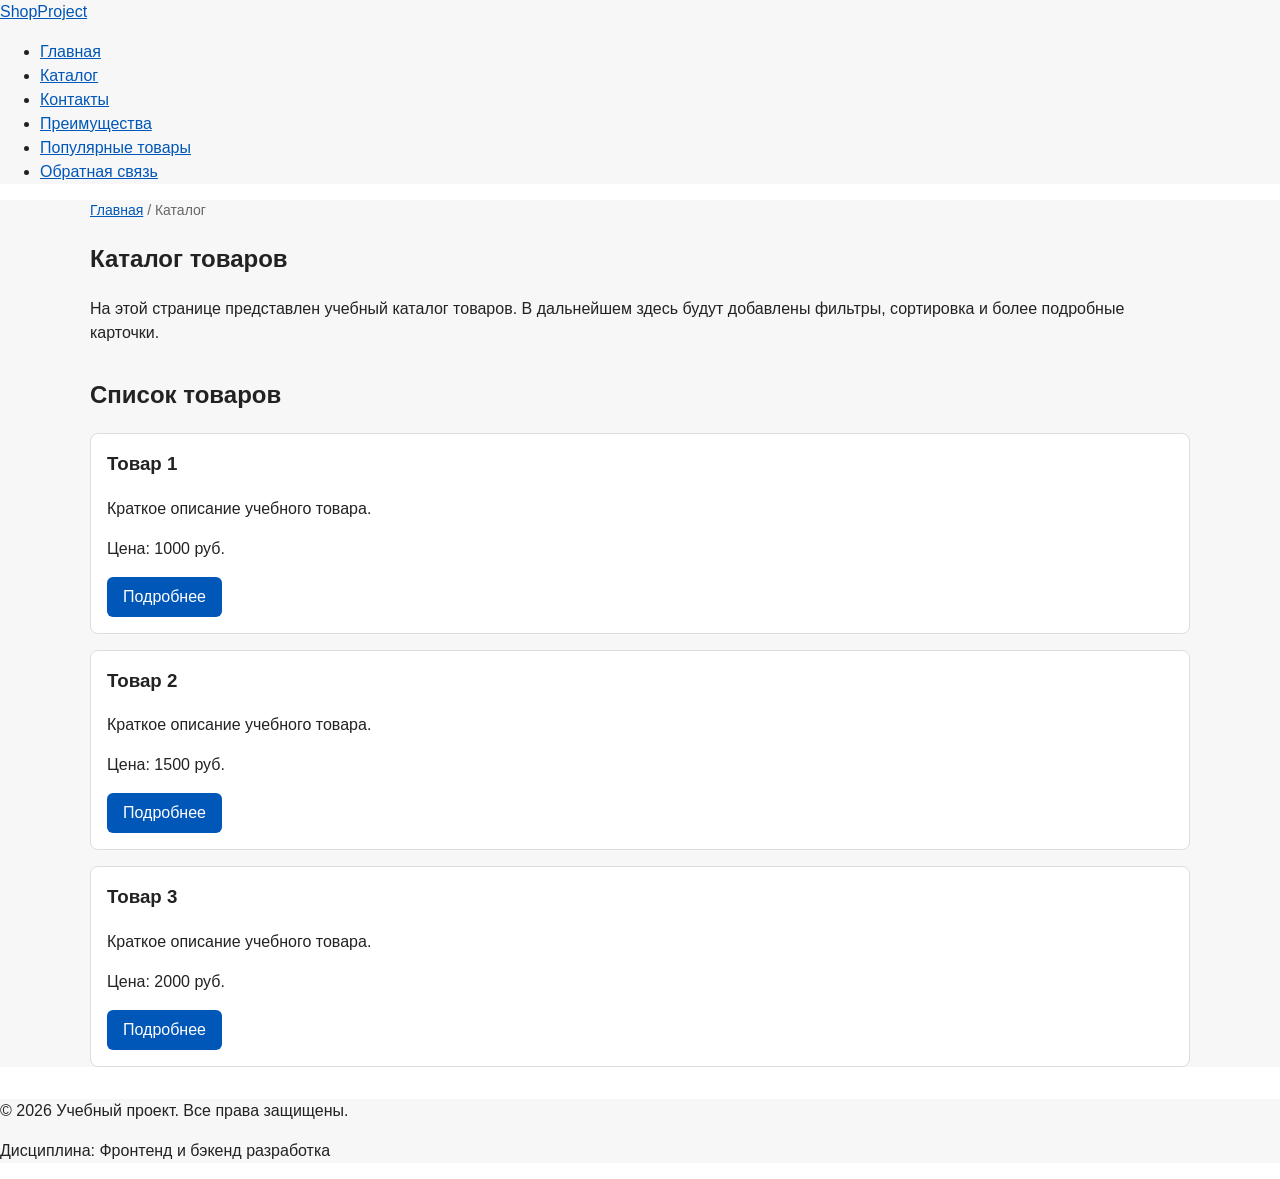
==== catalog.html @ a9aa0efc "feat: add multi-page structure navigation and anchors" ====
<!DOCTYPE html>
<html lang="ru">
<head>
  <meta charset="UTF-8">
  <meta name="viewport" content="width=device-width, initial-scale=1.0">
  <meta name="description" content="Каталог товаров учебного интернет-магазина.">
  <title>Каталог товаров – Учебный интернет-магазин</title>
  <link rel="stylesheet" href="css/style.css">
</head>
<body>
  <header>
    <div class="site-header">
      <a class="site-logo" href="index.html">ShopProject</a>
      <nav class="site-nav" aria-label="Основная навигация">
        <ul class="site-nav_list">
          <li><a href="index.html">Главная</a></li>
          <li><a href="catalog.html">Каталог</a></li>
          <li><a href="contacts.html">Контакты</a></li>
          <li><a href="index.html#advantages">Преимущества</a></li>
          <li><a href="index.html#popular">Популярные товары</a></li>
          <li><a href="index.html#contacts">Обратная связь</a></li>
        </ul>
      </nav>
    </div>
  </header>

  <main>
    <nav class="breadcrumbs" aria-label="Хлебные крошки">
      <a href="index.html">Главная</a>
      <span>Каталог</span>
    </nav>

    <section class="section">
      <h1>Каталог товаров</h1>
      <p>На этой странице представлен учебный каталог товаров. В дальнейшем здесь будут добавлены фильтры, сортировка и более подробные карточки.</p>
    </section>

    <section class="section">
      <h2>Список товаров</h2>
      <article class="product-card">
        <h3>Товар 1</h3>
        <p>Краткое описание учебного товара.</p>
        <p>Цена: 1000 руб.</p>
        <a class="button" href="index.html#popular">Подробнее</a>
      </article>
      <article class="product-card">
        <h3>Товар 2</h3>
        <p>Краткое описание учебного товара.</p>
        <p>Цена: 1500 руб.</p>
        <a class="button" href="index.html#popular">Подробнее</a>
      </article>
      <article class="product-card">
        <h3>Товар 3</h3>
        <p>Краткое описание учебного товара.</p>
        <p>Цена: 2000 руб.</p>
        <a class="button" href="index.html#popular">Подробнее</a>
      </article>
    </section>
  </main>

  <footer>
    <p>&copy; 2026 Учебный проект. Все права защищены.</p>
    <p>Дисциплина: Фронтенд и бэкенд разработка</p>
  </footer>
</body>
</html>
---- css/style.css ----
/* ===============================
   1. Переменные проекта
   =============================== */

:root {
  /* Основные цвета проекта */
  --color-bg: #ffffff;
  --color-text: #222222;
  --color-muted: #666666;
  --color-primary: #0057b8;
  --color-primary-dark: #003f86;
  --color-border: #dddddd;
  --color-surface: #f7f7f7;
  --color-surface-accent: #eef5ff;
  --color-danger: #b00020;
  --color-success: #168a2f;
  --color-success-bg: #eefaf0;
  --color-white: #ffffff;

  /* Отступы */
  --space-xs: 4px;
  --space-sm: 8px;
  --space-md: 16px;
  --space-lg: 24px;
  --space-xl: 32px;

  /* Скругления */
  --radius-sm: 6px;
  --radius-md: 8px;
  --radius-lg: 12px;

  /* Размеры */
  --container-width: 1100px;
}
/* ===============================
   2. Базовые стили
   =============================== */

* {
  box-sizing: border-box;
}

body {
  margin: 0;
  font-family: Arial, sans-serif;
  line-height: 1.5;
  color: var(--color-text);
  background-color: var(--color-bg);
}
header {
  background-color: var(--color-surface);
}

main,
footer {
  background-color: var(--color-surface);
}
/* ===============================
   3. Общие элементы интерфейса
   =============================== */

a {
  color: var(--color-primary);
}

a:hover {
  color: var(--color-primary-dark);
}

a:focus-visible {
  outline: 2px solid var(--color-primary);
  outline-offset: 3px;
}
.button {
  display: inline-block;
  padding: var(--space-sm) var(--space-md);
  color: var(--color-white);
  background-color: var(--color-primary);
  text-decoration: none;
  border: none;
  border-radius: var(--radius-sm);
  cursor: pointer;
}

.button:hover {
  background-color: var(--color-primary-dark);
}

.button:focus-visible {
  outline: 2px solid var(--color-primary);
  outline-offset: 3px;
}

.button:disabled {
  opacity: 0.6;
  cursor: not-allowed;
}
/* ===============================
   4. Компоненты страницы
   =============================== */

.hero {
  max-width: var(--container-width);
  margin: 0 auto var(--space-xl);
  padding: var(--space-xl) var(--space-lg);
  background-color: var(--color-surface-accent);
  border-radius: var(--radius-lg);
}

.section {
  max-width: var(--container-width);
  margin: 0 auto var(--space-xl);
}

.section h2 {
  margin-top: 0;
}
.product-card {
  margin-bottom: var(--space-md);
  padding: var(--space-md);
  border: 1px solid var(--color-border);
  border-radius: var(--radius-md);
  background-color: var(--color-bg);
}

.product-card:hover {
  border-color: var(--color-primary);
}

.product-card h3 {
  margin-top: 0;
}
.aside-info {
  max-width: var(--container-width);
  margin: 0 auto var(--space-xl);
  padding: var(--space-md);
  border-left: 4px solid var(--color-primary);
  background-color: var(--color-surface);
}
/* ===============================
   5. Форма и модальное окно
   =============================== */

.order-dialog {
  width: min(100% - 32px, 560px);
  padding: var(--space-lg);
  border: none;
  border-radius: var(--radius-lg);
}

.order-dialog::backdrop {
  background-color: rgba(0, 0, 0, 0.5);
}

.form-field {
  margin-bottom: var(--space-md);
}

.form-field label {
  display: block;
  margin-bottom: var(--space-xs);
}

.form-field input,
.form-field select,
.form-field textarea {
  width: 100%;
  padding: 10px 12px;
  border: 1px solid var(--color-border);
  border-radius: var(--radius-sm);
  font: inherit;
}

.form-field input[type="checkbox"] {
  width: auto;
}

.form-field small {
  display: block;
  margin-top: var(--space-xs);
  color: var(--color-muted);
}
.form-field input:hover,
.form-field select:hover,
.form-field textarea:hover {
  border-color: var(--color-primary);
}

.form-field input:focus-visible,
.form-field select:focus-visible,
.form-field textarea:focus-visible,
.form-actions button:focus-visible {
  outline: 2px solid var(--color-primary);
  outline-offset: 3px;
}

[aria-invalid="true"] {
  border-color: var(--color-danger);
}


/*
  Кнопки формы.
*/
/*
.form-actions {
  display: flex;
  gap: 12px;
  margin-top: 20px;
}
*/

/*
  Сообщение об успешной отправке.
*/
.success-message {
  max-width: 1100px;
  margin: 24px auto;
  padding: 16px;
  border-left: 4px solid #168a2f;
  background-color: #eefaf0;
}

/* Стили для хлебных крошек */
.breadcrumbs {
  max-width: var(--container-width);
  margin: 0 auto var(--space-md);
  font-size: 14px;
  color: var(--color-muted);
}

.breadcrumbs a {
  color: var(--color-primary);
}

.breadcrumbs span::before {
  content: " / ";
  color: var(--color-muted);
}

/* Плавная прокрутка к якорям */
html {
  scroll-behavior: smooth;
}

/* Подсветка цели якоря */
:target {
  outline: 2px dashed var(--color-primary);
  outline-offset: 4px;
}
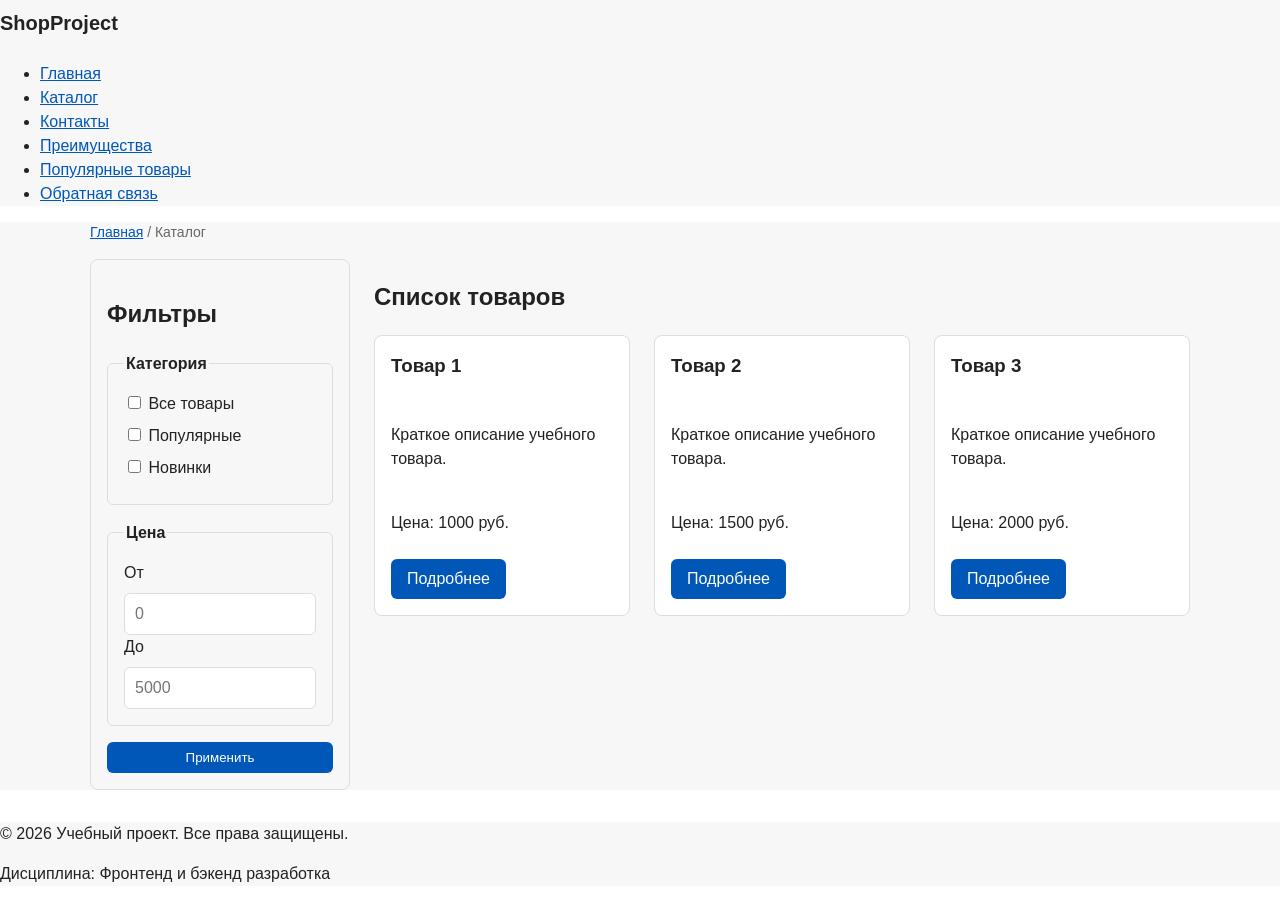
==== commit 46947dda: "feat: add flex navigation and grid catalog layout" ====
--- a/catalog.html
+++ b/catalog.html
@@ -25,38 +25,69 @@
   </header>
 
   <main>
-    <nav class="breadcrumbs" aria-label="Хлебные крошки">
-      <a href="index.html">Главная</a>
-      <span>Каталог</span>
-    </nav>
+  <nav class="breadcrumbs" aria-label="Хлебные крошки">
+    <a href="index.html">Главная</a>
+    <span>Каталог</span>
+  </nav>
 
-    <section class="section">
-      <h1>Каталог товаров</h1>
-      <p>На этой странице представлен учебный каталог товаров. В дальнейшем здесь будут добавлены фильтры, сортировка и более подробные карточки.</p>
+  <section class="catalog-layout">
+    <aside class="catalog-filters">
+      <h2>Фильтры</h2>
+
+      <form class="filters-form" action="#" method="get">
+        <fieldset>
+          <legend>Категория</legend>
+          <label>
+            <input type="checkbox" name="category" value="all"> Все товары
+          </label>
+          <label>
+            <input type="checkbox" name="category" value="popular"> Популярные
+          </label>
+          <label>
+            <input type="checkbox" name="category" value="new"> Новинки
+          </label>
+        </fieldset>
+
+        <fieldset>
+          <legend>Цена</legend>
+          <label for="price-from">От</label>
+          <input id="price-from" name="price-from" type="number" min="0" placeholder="0">
+
+          <label for="price-to">До</label>
+          <input id="price-to" name="price-to" type="number" min="0" placeholder="5000">
+        </fieldset>
+
+        <button class="button" type="submit">Применить</button>
+      </form>
+    </aside>
+
+    <section class="catalog-products">
+      <h2>Список товаров</h2>
+      <div class="products-grid">
+        <article class="product-card">
+          <h3>Товар 1</h3>
+          <p>Краткое описание учебного товара.</p>
+          <p>Цена: 1000 руб.</p>
+          <a class="button" href="index.html#popular">Подробнее</a>
+        </article>
+
+        <article class="product-card">
+          <h3>Товар 2</h3>
+          <p>Краткое описание учебного товара.</p>
+          <p>Цена: 1500 руб.</p>
+          <a class="button" href="index.html#popular">Подробнее</a>
+        </article>
+
+        <article class="product-card">
+          <h3>Товар 3</h3>
+          <p>Краткое описание учебного товара.</p>
+          <p>Цена: 2000 руб.</p>
+          <a class="button" href="index.html#popular">Подробнее</a>
+        </article>
+      </div>
     </section>
-
-    <section class="section">
-      <h2>Список товаров</h2>
-      <article class="product-card">
-        <h3>Товар 1</h3>
-        <p>Краткое описание учебного товара.</p>
-        <p>Цена: 1000 руб.</p>
-        <a class="button" href="index.html#popular">Подробнее</a>
-      </article>
-      <article class="product-card">
-        <h3>Товар 2</h3>
-        <p>Краткое описание учебного товара.</p>
-        <p>Цена: 1500 руб.</p>
-        <a class="button" href="index.html#popular">Подробнее</a>
-      </article>
-      <article class="product-card">
-        <h3>Товар 3</h3>
-        <p>Краткое описание учебного товара.</p>
-        <p>Цена: 2000 руб.</p>
-        <a class="button" href="index.html#popular">Подробнее</a>
-      </article>
-    </section>
-  </main>
+  </section>
+</main>
 
   <footer>
     <p>&copy; 2026 Учебный проект. Все права защищены.</p>
--- a/css/style.css
+++ b/css/style.css
@@ -1,3 +1,11 @@
+.site-logo {
+  display: inline-block;
+  padding: var(--space-sm) 0;
+  font-weight: 700;
+  font-size: 20px;
+  color: var(--color-text);
+  text-decoration: none;
+}
 /* ===============================
    1. Переменные проекта
    =============================== */
@@ -116,7 +124,10 @@
   margin-top: 0;
 }
 .product-card {
-  margin-bottom: var(--space-md);
+  display: flex;
+  flex-direction: column;
+  gap: var(--space-sm);
+  margin-bottom: 0;
   padding: var(--space-md);
   border: 1px solid var(--color-border);
   border-radius: var(--radius-md);
@@ -129,6 +140,11 @@
 
 .product-card h3 {
   margin-top: 0;
+}
+
+.product-card .button {
+  margin-top: auto;
+  align-self: flex-start;
 }
 .aside-info {
   max-width: var(--container-width);
@@ -247,4 +263,84 @@
 :target {
   outline: 2px dashed var(--color-primary);
   outline-offset: 4px;
+}
+/* ===============================
+   Навигация (Flexbox)
+   =============================== */
+
+.site-nav__list {
+  display: flex;
+  flex-wrap: wrap;
+  justify-content: center;
+  align-items: center;
+  gap: var(--space-md);
+  padding: 0;
+  margin: var(--space-md) 0 0;
+  list-style: none;
+}
+
+.site-nav__list a {
+  display: inline-block;
+  padding: var(--space-sm) var(--space-md);
+  color: var(--color-primary);
+  text-decoration: none;
+  border-radius: var(--radius-sm);
+}
+
+.site-nav__list a:hover {
+  color: var(--color-white);
+  background-color: var(--color-primary);
+}
+.products-grid {
+  display: grid;
+  grid-template-columns: repeat(3, 1fr);
+  gap: var(--space-lg);
+}
+.catalog-layout {
+  max-width: var(--container-width);
+  margin: 0 auto var(--space-xl);
+  display: grid;
+  grid-template-columns: 260px 1fr;
+  grid-template-areas: "filters products";
+  gap: var(--space-lg);
+}
+
+.catalog-filters {
+  grid-area: filters;
+  padding: var(--space-md);
+  border: 1px solid var(--color-border);
+  border-radius: var(--radius-md);
+  background-color: var(--color-surface);
+}
+
+.catalog-products {
+  grid-area: products;
+}
+.filters-form {
+  display: grid;
+  gap: var(--space-md);
+}
+
+.filters-form fieldset {
+  margin: 0;
+  padding: var(--space-md);
+  border: 1px solid var(--color-border);
+  border-radius: var(--radius-sm);
+}
+
+.filters-form legend {
+  font-weight: 700;
+}
+
+.filters-form label {
+  display: block;
+  margin-bottom: var(--space-sm);
+}
+
+.filters-form input[type="number"] {
+  width: 100%;
+  padding: 8px 10px;
+  border: 1px solid var(--color-border);
+  border-radius: var(--radius-sm);
+  font: inherit;
 }
